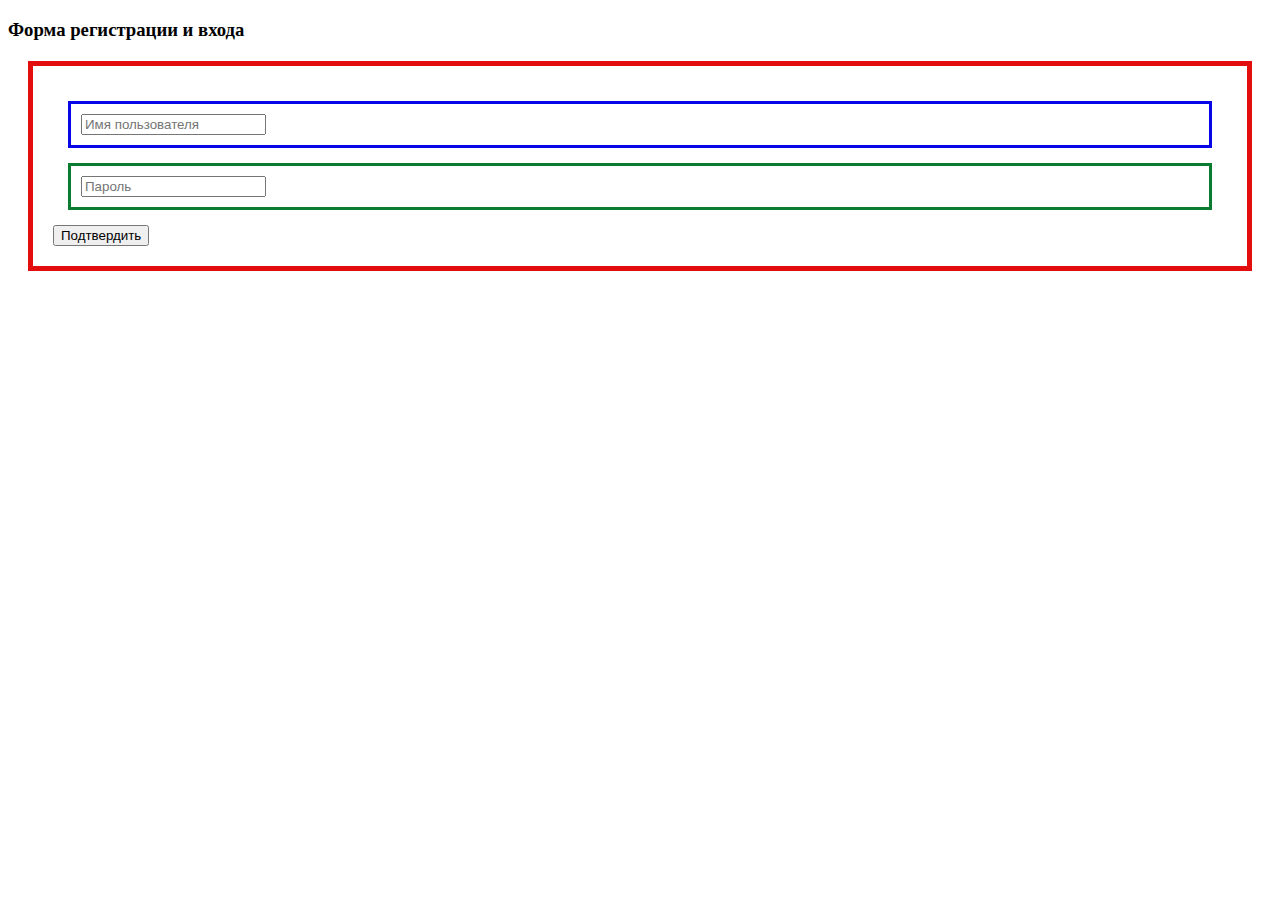
==== script/myForm/my.html @ 443e7fbf "Форма для регистрации task#1" ====
<!DOCTYPE html>
<html lang="en">
<head>
    <meta charset="UTF-8">
    <meta http-equiv="X-UA-Compatible" content="IE=edge">
    <meta name="viewport" content="width=device-width, initial-scale=1.0">
    <title>kaka pipi</title>
    <style>
        .login {
            border: 3px #0606e7 solid;
padding: 10px;
margin: 15px;
        }
        .password{
            border: 3px #0a7c30 solid;
padding: 10px;
margin: 15px;
        }
        .button{
            border: 3px #ffd000 solid;
            padding: 5px;
            margin: 10px;
        }
        .form {
            border: 5px #e40d0d solid;
padding: 20px;
margin: 20px;
        }
        
    </style>
</head>

<body>
<h3> Форма регистрации и входа</h3>
<div class = "form">
<div class = "login" id = "inputText">
    <input type="text" placeholder="Имя пользователя">
</div>
  <div class = "password" id = "inputPassword">
<input type="password" placeholder="Пароль">
  </div>
    <button>Подтвердить</button>
</div>
<script src="script.js"> </script>
</body>
</html>
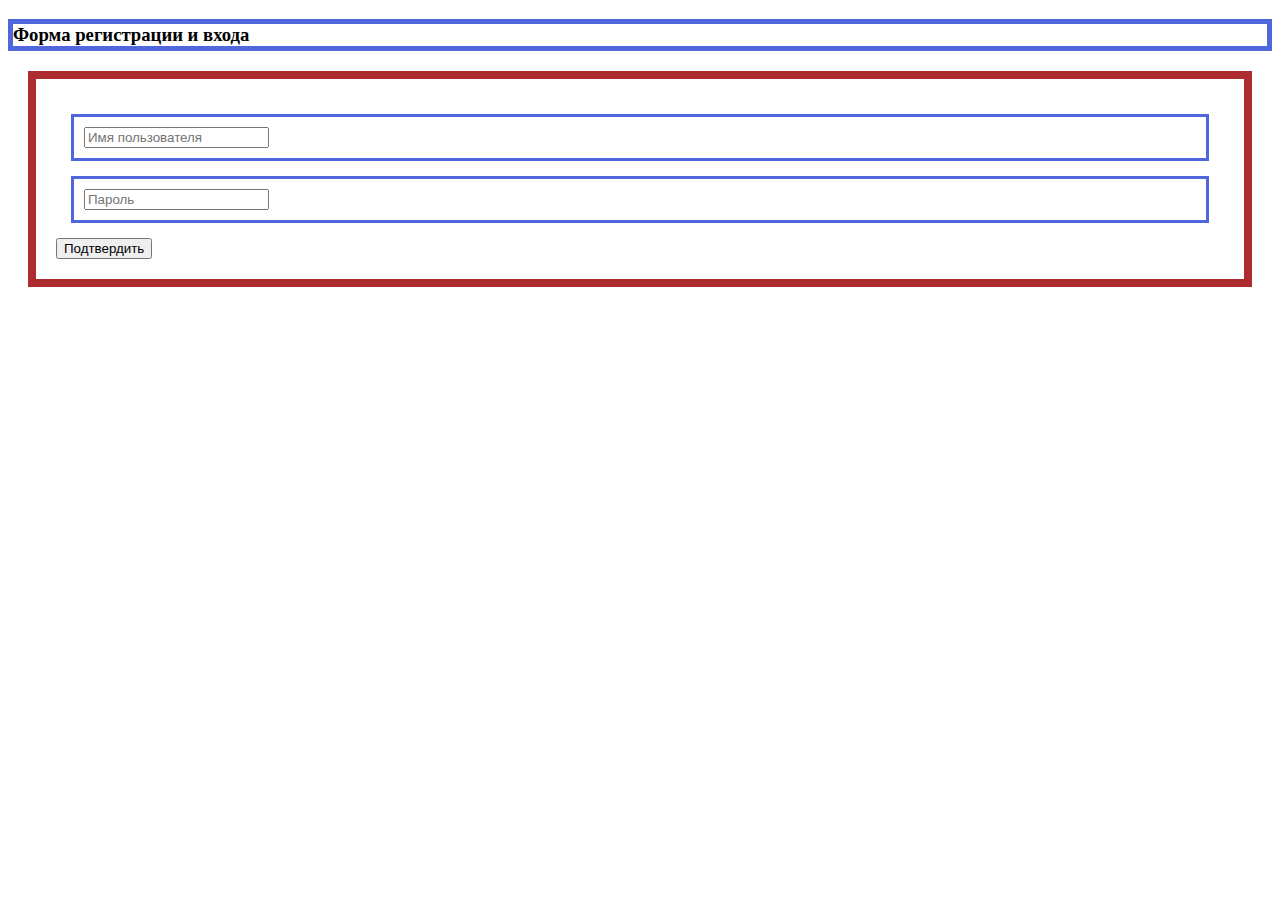
==== commit 3eb0b406: "update #2" ====
--- a/script/myForm/my.html
+++ b/script/myForm/my.html
@@ -7,12 +7,12 @@
     <title>kaka pipi</title>
     <style>
         .login {
-            border: 3px #0606e7 solid;
+            border: 3px #4f66dd solid;
 padding: 10px;
 margin: 15px;
         }
         .password{
-            border: 3px #0a7c30 solid;
+            border: 3px #4f66dd solid;
 padding: 10px;
 margin: 15px;
         }
@@ -22,16 +22,21 @@
             margin: 10px;
         }
         .form {
-            border: 5px #e40d0d solid;
+            border: 8px #ae2c30 solid;
 padding: 20px;
 margin: 20px;
         }
-        
+        .sum{
+            color: #138322;
+        }
+        .suk{
+            color: #c01016;
+        }
     </style>
 </head>
 
 <body>
-<h3> Форма регистрации и входа</h3>
+<h3 style="border: 5px #4f66dd solid"> Форма регистрации и входа</h3>
 <div class = "form">
 <div class = "login" id = "inputText">
     <input type="text" placeholder="Имя пользователя">
@@ -40,6 +45,8 @@
 <input type="password" placeholder="Пароль">
   </div>
     <button>Подтвердить</button>
+    <div class="sum"></div>
+    <div class="suk"></div>
 </div>
 <script src="script.js"> </script>
 </body>
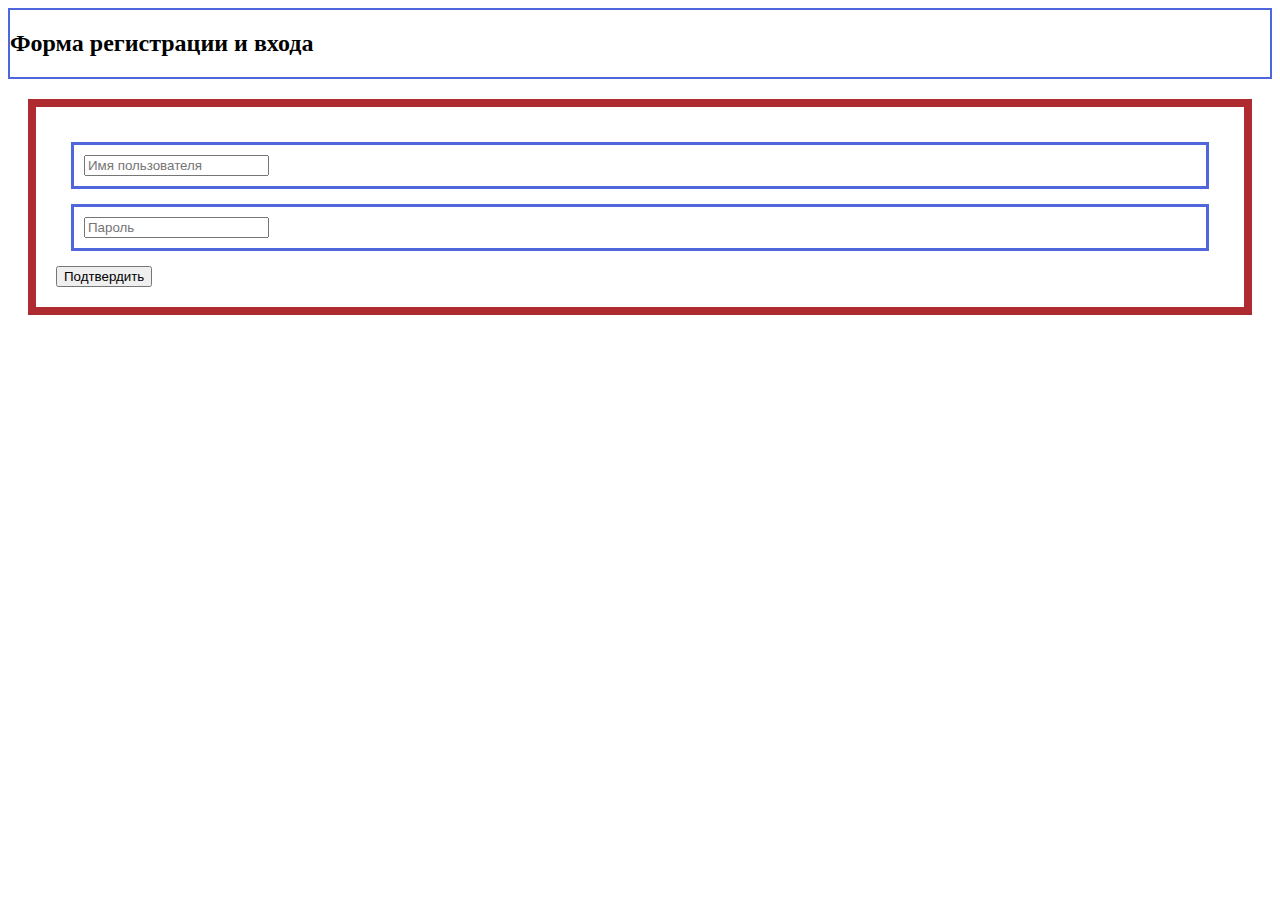
==== commit 3696e539: "upload whith new task #3" ====
--- a/script/myForm/my.html
+++ b/script/myForm/my.html
@@ -1,53 +1,58 @@
 <!DOCTYPE html>
 <html lang="en">
-<head>
-    <meta charset="UTF-8">
-    <meta http-equiv="X-UA-Compatible" content="IE=edge">
-    <meta name="viewport" content="width=device-width, initial-scale=1.0">
-    <title>kaka pipi</title>
+  <head>
+    <meta charset="UTF-8" />
+    <meta http-equiv="X-UA-Compatible" content="IE=edge" />
+    <meta name="viewport" content="width=device-width, initial-scale=1.0" />
+    <title>Форма для регистрации клиентов</title>
     <style>
-        .login {
-            border: 3px #4f66dd solid;
-padding: 10px;
-margin: 15px;
-        }
-        .password{
-            border: 3px #4f66dd solid;
-padding: 10px;
-margin: 15px;
-        }
-        .button{
-            border: 3px #ffd000 solid;
-            padding: 5px;
-            margin: 10px;
-        }
-        .form {
-            border: 8px #ae2c30 solid;
-padding: 20px;
-margin: 20px;
-        }
-        .sum{
-            color: #138322;
-        }
-        .suk{
-            color: #c01016;
-        }
+      .login {
+        border: 3px #4f66dd solid;
+        padding: 10px;
+        margin: 15px;
+      }
+      .password {
+        border: 3px #4f66dd solid;
+        padding: 10px;
+        margin: 15px;
+      }
+      .button {
+        border: 3px #ffd000 solid;
+        padding: 5px;
+        margin: 10px;
+      }
+      .form {
+        border: 8px #ae2c30 solid;
+        padding: 20px;
+        margin: 20px;
+      }
+      .sum {
+        color: #138322;
+      }
+      .suk {
+        color: #ae2c30;
+      }
+
+      .a {
+        border: 2px #4f66dd solid;
+      }
     </style>
-</head>
+  </head>
 
-<body>
-<h3 style="border: 5px #4f66dd solid"> Форма регистрации и входа</h3>
-<div class = "form">
-<div class = "login" id = "inputText">
-    <input type="text" placeholder="Имя пользователя">
-</div>
-  <div class = "password" id = "inputPassword">
-<input type="password" placeholder="Пароль">
-  </div>
-    <button>Подтвердить</button>
-    <div class="sum"></div>
-    <div class="suk"></div>
-</div>
-<script src="script.js"> </script>
-</body>
-</html>+  <body>
+    <div class="a">
+      <h2>Форма регистрации и входа</h2>
+    </div>
+    <div class="form">
+      <div class="login" id="input-text">
+        <input type="text" placeholder="Имя пользователя" />
+      </div>
+      <div class="password" id="input-password">
+        <input type="password" placeholder="Пароль" />
+      </div>
+      <button>Подтвердить</button>
+      <div id="id-sum"></div>
+    </div>
+    <script src="script.js"></script>
+  </body>
+</html>
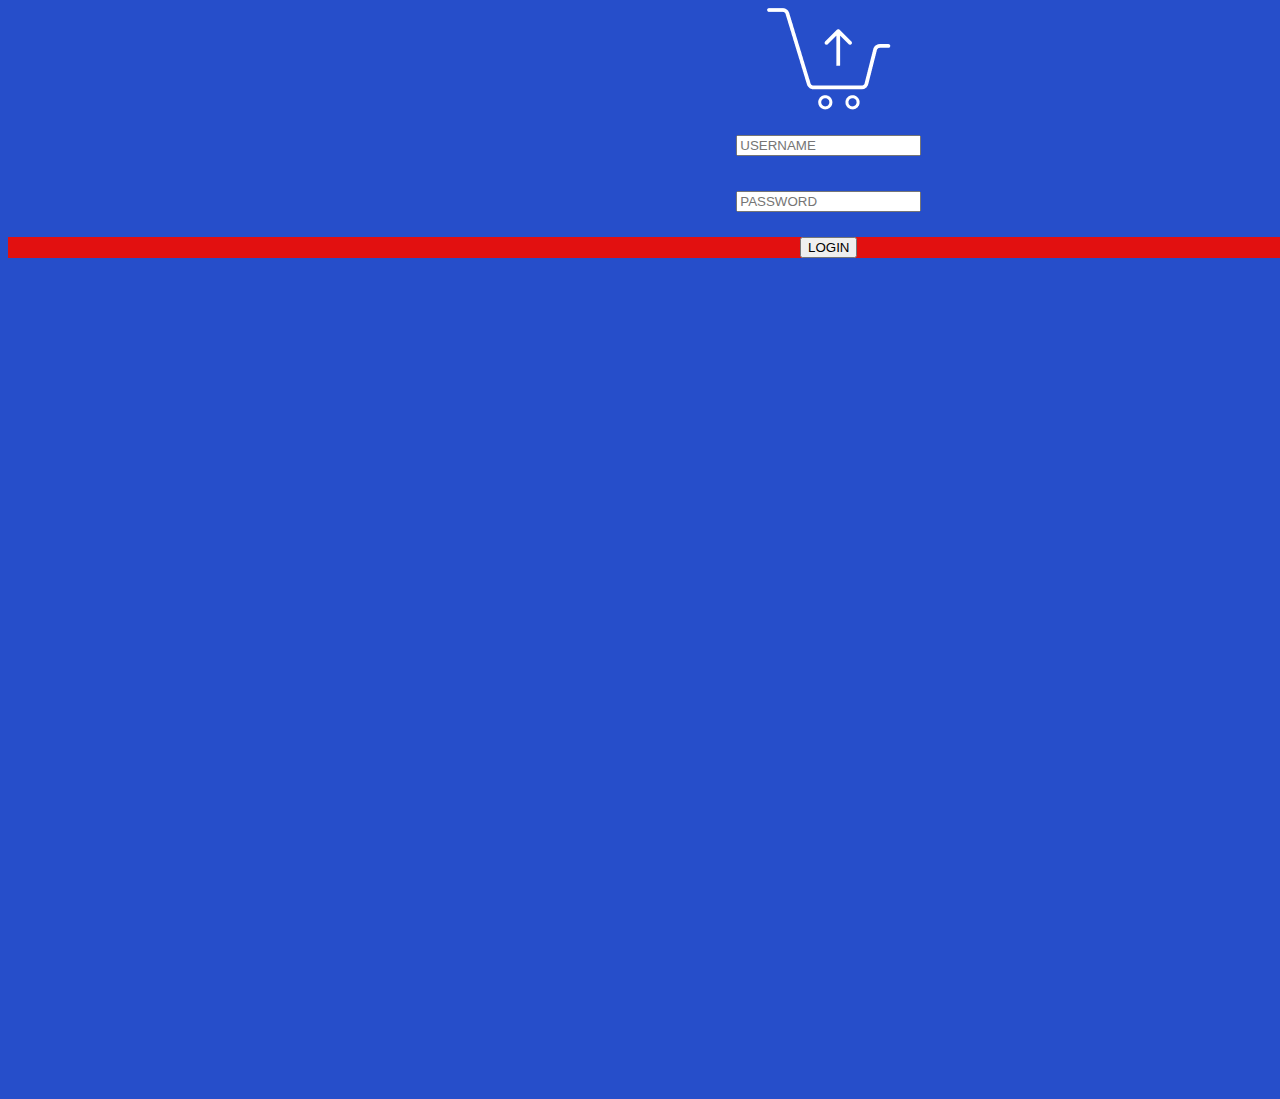
==== commit febdaaa5: "figma registration form #1" ====
--- a/script/myForm/my.html
+++ b/script/myForm/my.html
@@ -4,55 +4,26 @@
     <meta charset="UTF-8" />
     <meta http-equiv="X-UA-Compatible" content="IE=edge" />
     <meta name="viewport" content="width=device-width, initial-scale=1.0" />
+    <link rel="stylesheet" href="my.css">
     <title>Форма для регистрации клиентов</title>
-    <style>
-      .login {
-        border: 3px #4f66dd solid;
-        padding: 10px;
-        margin: 15px;
-      }
-      .password {
-        border: 3px #4f66dd solid;
-        padding: 10px;
-        margin: 15px;
-      }
-      .button {
-        border: 3px #ffd000 solid;
-        padding: 5px;
-        margin: 10px;
-      }
-      .form {
-        border: 8px #ae2c30 solid;
-        padding: 20px;
-        margin: 20px;
-      }
-      .sum {
-        color: #138322;
-      }
-      .suk {
-        color: #ae2c30;
-      }
-
-      .a {
-        border: 2px #4f66dd solid;
-      }
-    </style>
   </head>
 
-  <body>
-    <div class="a">
-      <h2>Форма регистрации и входа</h2>
+  <body class="background">
+      <div class="basket">
+      <img class = 'mybasket' src="Group.png" alt="Здесь должна быть картинка">
     </div>
-    <div class="form">
       <div class="login" id="input-text">
-        <input type="text" placeholder="Имя пользователя" />
+        <input type="text" placeholder="USERNAME" />
       </div>
       <div class="password" id="input-password">
-        <input type="password" placeholder="Пароль" />
+        <input type="password" placeholder="PASSWORD" />
       </div>
-      <button>Подтвердить</button>
-      <div id="id-sum"></div>
+      <div class="button-style">
+      <button>LOGIN</button>
     </div>
+      <div id="id-sum">
+      </div>
+  
     <script src="script.js"></script>
   </body>
 </html>
--- a/script/myForm/my.css
+++ b/script/myForm/my.css
@@ -0,0 +1,43 @@
+@import url("https://fonts.googleapis.com/css2?family=Montserrat:wght@600&display=swap");
+@import url("https://fonts.googleapis.com/css2?family=Montserrat:wght@300&display=swap");
+.background {
+  background-color: #264eca;
+  width: 1641.5px;
+  height: 1083px;
+}
+.login {
+  padding: 10px;
+  margin: 15px;
+  text-align: center;
+  font-family: "Montserrat", sans-serif;
+}
+.password {
+  padding: 10px;
+  margin: 15px;
+  text-align: center;
+  font-family: "Montserrat", sans-serif;
+}
+.button-style {
+  text-align: center;
+  background-color: #e21010;
+  /* цвет фона должен быть белым */
+  padding: 13 123 12 123;
+  margin: 13 123 12 123;
+}
+.button {
+  border: 3px #ffd000 solid;
+  padding: 5px;
+  margin: 10px;
+  text-align: center;
+  font-family: "Montserrat", sans-serif;
+}
+.sum {
+  color: #138322;
+}
+.suk {
+  color: #ae2c30;
+}
+.mybasket {
+  display: block;
+  margin: auto;
+}
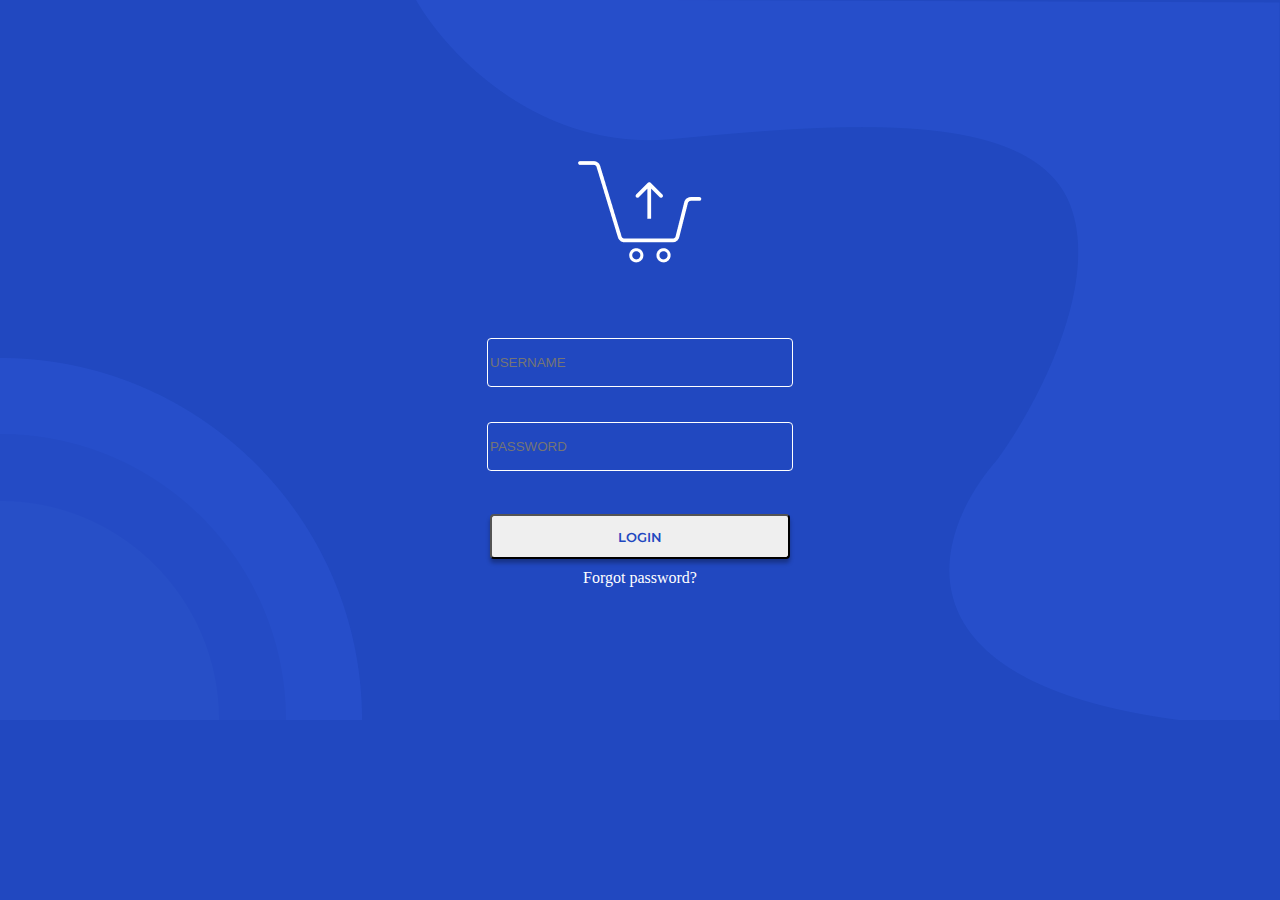
==== commit d45cedda: "Слава, не бомби, видишь я в процессе!?" ====
--- a/script/myForm/my.html
+++ b/script/myForm/my.html
@@ -9,21 +9,27 @@
   </head>
 
   <body class="background">
+      <div class="up">
+      </div>
       <div class="basket">
       <img class = 'mybasket' src="Group.png" alt="Здесь должна быть картинка">
     </div>
       <div class="login" id="input-text">
-        <input type="text" placeholder="USERNAME" />
+        <input class='username-input' type="text" placeholder="USERNAME" />
       </div>
       <div class="password" id="input-password">
-        <input type="password" placeholder="PASSWORD" />
+        <input class= 'password-input' type="password" placeholder="PASSWORD" />
       </div>
       <div class="button-style">
-      <button>LOGIN</button>
+      <button class="button">LOGIN</button>
+    </div>
+    <div>
+      <p class="forgot-pass">Forgot password?</p>
     </div>
       <div id="id-sum">
       </div>
-  
+      <div id ="id-suk">
+      </div>
     <script src="script.js"></script>
   </body>
 </html>
--- a/script/myForm/my.css
+++ b/script/myForm/my.css
@@ -1,43 +1,76 @@
 @import url("https://fonts.googleapis.com/css2?family=Montserrat:wght@600&display=swap");
 @import url("https://fonts.googleapis.com/css2?family=Montserrat:wght@300&display=swap");
 .background {
-  background-color: #264eca;
-  width: 1641.5px;
-  height: 1083px;
+  background: url("BG.png") no-repeat;
+  background-size: cover;
+  background-color: #2148c0;
+}
+.username-input {
+  height: 45px;
+  width: 300px;
+  color: #fff;
+  background-color: #2148c0;
+  border: 1px #fff solid;
+  border-radius: 4px;
 }
 .login {
-  padding: 10px;
+  text-align: center;
+  padding-bottom: 20px;
   margin: 15px;
-  text-align: center;
   font-family: "Montserrat", sans-serif;
 }
+.password-input {
+  background-color: #2148c0;
+  height: 45px;
+  width: 300px;
+  color: #fff;
+  border: 1px #fff solid;
+  border-radius: 4px;
+}
 .password {
-  padding: 10px;
-  margin: 15px;
   text-align: center;
+  margin-bottom: 43px;
   font-family: "Montserrat", sans-serif;
 }
 .button-style {
+  color: #fff;
   text-align: center;
-  background-color: #e21010;
-  /* цвет фона должен быть белым */
-  padding: 13 123 12 123;
-  margin: 13 123 12 123;
+  color: #2148c0;
+  font-family: "Montserrat", sans-serif;
 }
 .button {
-  border: 3px #ffd000 solid;
+  box-shadow: 0px 4px 4px rgba(0, 0, 0, 0.3);
+  cursor: pointer;
+  height: 45px;
+  width: 300px;
+  color: #2148c0;
+  text-align: center;
   padding: 5px;
-  margin: 10px;
+  margin-bottom: 10px;
+  font-family: "Montserrat", sans-serif;
+  font-weight: 600;
+  border-radius: 4px;
+}
+.forgot-pass {
+  margin-top: 0px;
+  margin-bottom: 23px;
+  color: #fff;
   text-align: center;
-  font-family: "Montserrat", sans-serif;
+}
+.suk {
+  color: #ff7171;
+
+  text-align: center;
+  font-weight: 300;
 }
 .sum {
-  color: #138322;
+  color: #5dff4f;
+
+  text-align: center;
+  font-weight: 300;
 }
-.suk {
-  color: #ae2c30;
+.basket {
+  margin-top: 161px;
+  margin-bottom: 71.15px;
+  text-align: center;
 }
-.mybasket {
-  display: block;
-  margin: auto;
-}
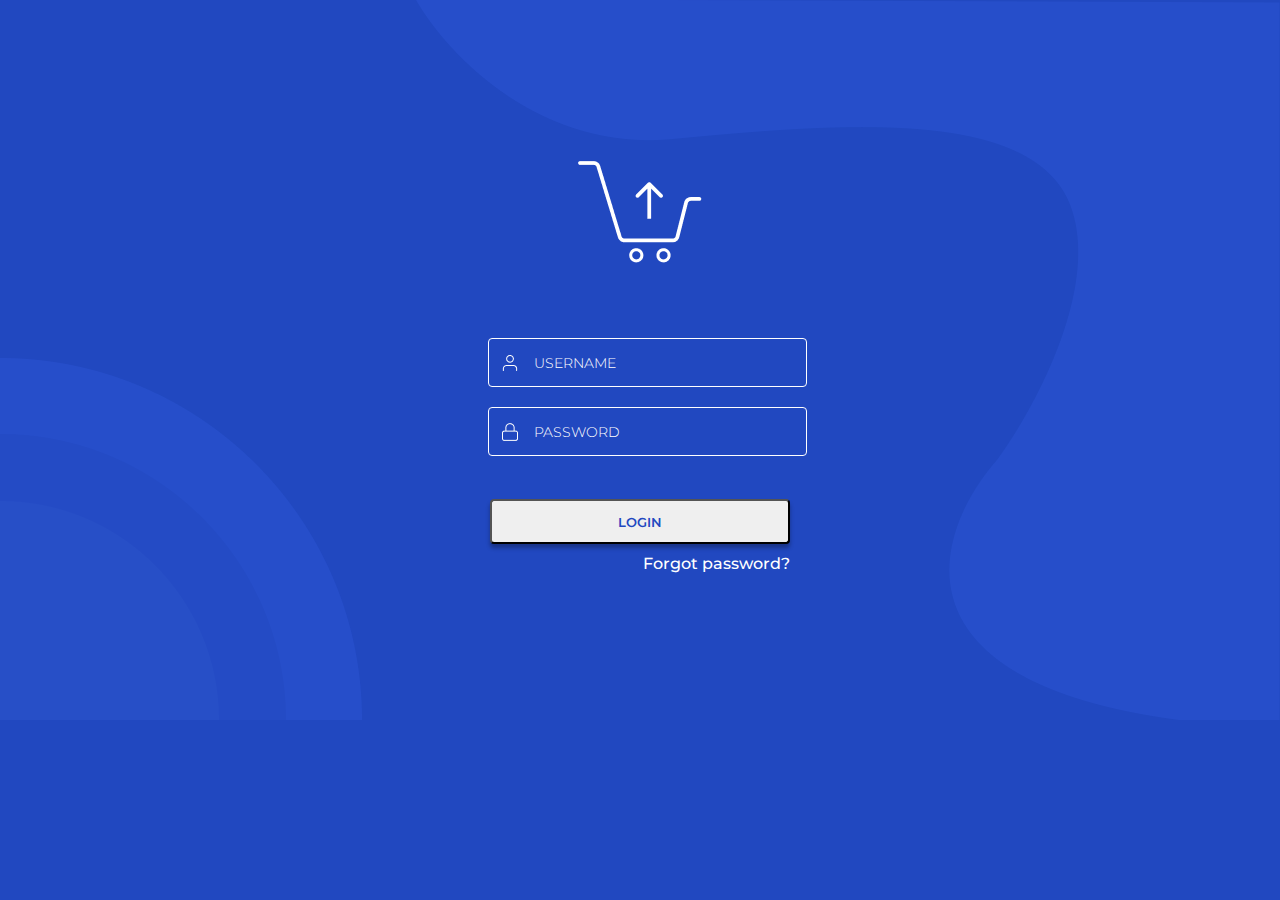
==== commit 8adf064b: "registration form (css)" ====
--- a/script/myForm/my.html
+++ b/script/myForm/my.html
@@ -9,8 +9,7 @@
   </head>
 
   <body class="background">
-      <div class="up">
-      </div>
+    <div class="container">
       <div class="basket">
       <img class = 'mybasket' src="Group.png" alt="Здесь должна быть картинка">
     </div>
@@ -23,7 +22,7 @@
       <div class="button-style">
       <button class="button">LOGIN</button>
     </div>
-    <div>
+    <div class="options-forg-pass">
       <p class="forgot-pass">Forgot password?</p>
     </div>
       <div id="id-sum">
@@ -31,5 +30,6 @@
       <div id ="id-suk">
       </div>
     <script src="script.js"></script>
+  </div>
   </body>
 </html>
--- a/script/myForm/my.css
+++ b/script/myForm/my.css
@@ -1,36 +1,62 @@
 @import url("https://fonts.googleapis.com/css2?family=Montserrat:wght@600&display=swap");
 @import url("https://fonts.googleapis.com/css2?family=Montserrat:wght@300&display=swap");
+@import url("https://fonts.googleapis.com/css2?family=Montserrat:wght@300;500&display=swap");
+.container {
+  max-width: 305px;
+  margin: auto;
+}
 .background {
   background: url("BG.png") no-repeat;
   background-size: cover;
   background-color: #2148c0;
 }
-.username-input {
-  height: 45px;
-  width: 300px;
-  color: #fff;
-  background-color: #2148c0;
-  border: 1px #fff solid;
-  border-radius: 4px;
-}
 .login {
   text-align: center;
   padding-bottom: 20px;
-  margin: 15px;
+  font-family: "Montserrat", sans-serif;
+}
+.username-input {
+  color: #fff;
+  height: 45px;
+  width: 270px;
+  border: 1px #fff solid;
+  border-radius: 4px;
+  font-family: "Montserrat";
+  font-style: normal;
+  font-weight: 300;
+  font-size: 14px;
+  line-height: 20px;
+  background: url(user.png) no-repeat center left;
+  padding-left: 45px;
+  background-position: 4% 50%
+  
+}
+.username-input::placeholder {
+  color: #fff;
   font-family: "Montserrat", sans-serif;
 }
 .password-input {
-  background-color: #2148c0;
+  color: #fff;
   height: 45px;
-  width: 300px;
-  color: #fff;
+  width: 270px;
   border: 1px #fff solid;
   border-radius: 4px;
+  font-family: "Montserrat";
+  font-style: normal;
+  font-weight: 300;
+  font-size: 14px;
+  line-height: 20px;
+  background: url(lock.png) no-repeat center left;
+  padding-left: 45px;
+  background-position: 4% 50%
+}
+.password-input::placeholder {
+  color: #fff;
+  font-family: "Montserrat", sans-serif;
 }
 .password {
   text-align: center;
   margin-bottom: 43px;
-  font-family: "Montserrat", sans-serif;
 }
 .button-style {
   color: #fff;
@@ -52,25 +78,46 @@
   border-radius: 4px;
 }
 .forgot-pass {
+  color: #fff;
+  font-family: "Montserrat", sans-serif;
+  font-style: normal;
+  font-weight: 500;
+  font-size: 16px;
+  line-height: 20px;
+  text-align: right;
   margin-top: 0px;
   margin-bottom: 23px;
-  color: #fff;
-  text-align: center;
+}
+.options-forg-pass {
+  margin: auto;
+  max-width: 300px;
 }
 .suk {
   color: #ff7171;
-
   text-align: center;
+  font-family: "Montserrat", sans-serif;
+  font-style: normal;
   font-weight: 300;
+  font-size: 12px;
+  line-height: 20px;
+  text-transform: uppercase;
+  max-width: 200px;
+  margin: auto;
 }
 .sum {
   color: #5dff4f;
-
   text-align: center;
+  font-family: "Montserrat", sans-serif;
+  font-style: normal;
   font-weight: 300;
+  font-size: 12px;
+  line-height: 20px;
+  text-transform: uppercase;
+  max-width: 200px;
+  margin: auto;
 }
 .basket {
   margin-top: 161px;
   margin-bottom: 71.15px;
   text-align: center;
-}
+}